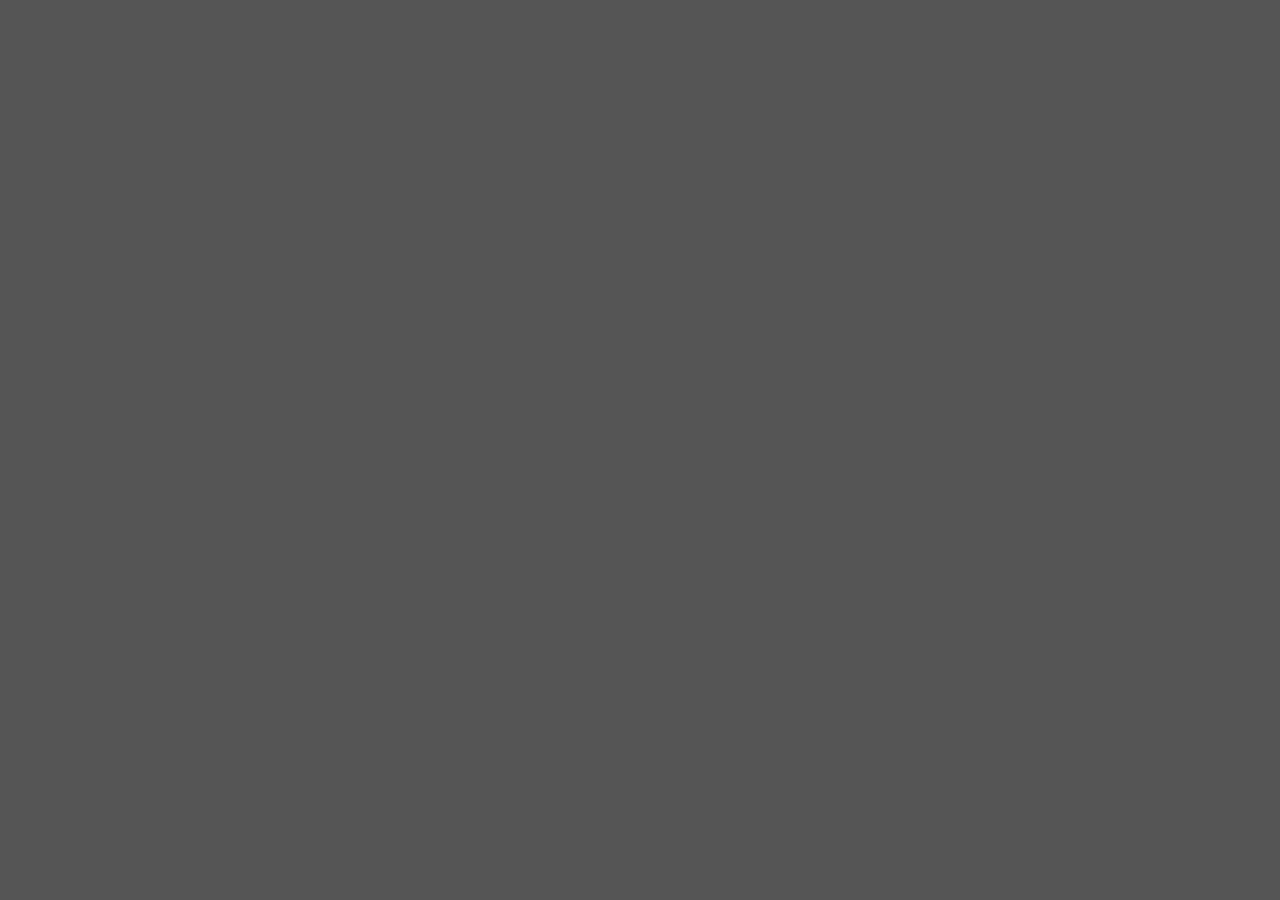
==== index.html @ daa873f2 "Add files via upload" ====
<!DOCTYPE html>
<html lang="en">
<head>
  <meta charset="UTF-8" />
  <meta name="viewport" content="width=device-width, initial-scale=1.0" />
  <title>Next Page</title>
  <link rel="stylesheet" href="css/next.css" />
</head>
<body>
  <div class="scene">
    <!-- Cổng -->
    <div class="gate left"></div>
    <div class="gate right"></div>

    <!-- Flash transition -->
    <div class="flash-transition"></div>

    <!-- Robot và Chat -->
    <div class="robot"></div>
  </div>

  <script src="js/next.js"></script>
</body>
</html>
---- css/next.css ----
/* next.css */
body {
  margin: 0;
  padding: 0;
  background-color: #212121;
  font-family: 'Playfair Display', serif;
}

.scene {
  position: relative;
  width: 100vw;
  height: 100vh;
  overflow: hidden;
}

.gate {
  position: absolute;
  top: 50%;
  width: 50vw;
  height: 100%;
  background-color: #555;
  z-index: 1;
  transform: translateY(-50%);
}

.gate.left {
  left: 0;
  transform-origin: left center;
}

.gate.right {
  right: 0;
  transform-origin: right center;
}

.gate.open {
  animation: openGate 3s forwards;
}

@keyframes openGate {
  0% { transform: translateY(-50%) scaleX(1); }
  100% { transform: translateY(-50%) scaleX(0); }
}

.flash-transition {
  position: absolute;
  top: 0;
  left: 0;
  width: 100%;
  height: 100%;
  background: rgba(255, 255, 255, 0.8);
  opacity: 0;
  transition: opacity 2s ease-in-out;
  z-index: 2;
}

.flash-transition.flash-out {
  opacity: 1;
}

.robot {
  position: absolute;
  bottom: 0;
  left: 50%;
  transform: translateX(-50%);
  width: 150px;
  height: 300px;
  background: #ddd;
  border-radius: 20px;
  display: none;
  z-index: 3;
  animation: robotAppearance 3s forwards;
}

@keyframes robotAppearance {
  0% { transform: translateX(-50%) translateY(100px); opacity: 0; }
  100% { transform: translateX(-50%) translateY(0); opacity: 1; }
}

.robot .face {
  position: absolute;
  top: 30%;
  left: 50%;
  transform: translateX(-50%);
  width: 60px;
  height: 60px;
  background: #fff;
  border-radius: 50%;
}

.robot .eyes {
  position: absolute;
  top: 50%;
  left: 50%;
  transform: translateX(-50%) translateY(-50%);
  display: flex;
  gap: 10px;
}

.robot .eye {
  width: 10px;
  height: 10px;
  background: #000;
  border-radius: 50%;
}

.robot .mouth {
  position: absolute;
  bottom: 10%;
  left: 50%;
  transform: translateX(-50%);
  width: 30px;
  height: 10px;
  background: #f00;
  border-radius: 10px;
}

.chat-bubble {
  position: absolute;
  top: -50px;
  left: 100%;
  transform: translateX(20px);
  background: #eee;
  padding: 10px;
  border-radius: 10px;
  font-size: 16px;
  max-width: 200px;
  z-index: 4;
  animation: chatBubbleIn 2s forwards;
}

@keyframes chatBubbleIn {
  0% { opacity: 0; transform: translateX(20px) translateY(10px); }
  100% { opacity: 1; transform: translateX(20px) translateY(0); }
}
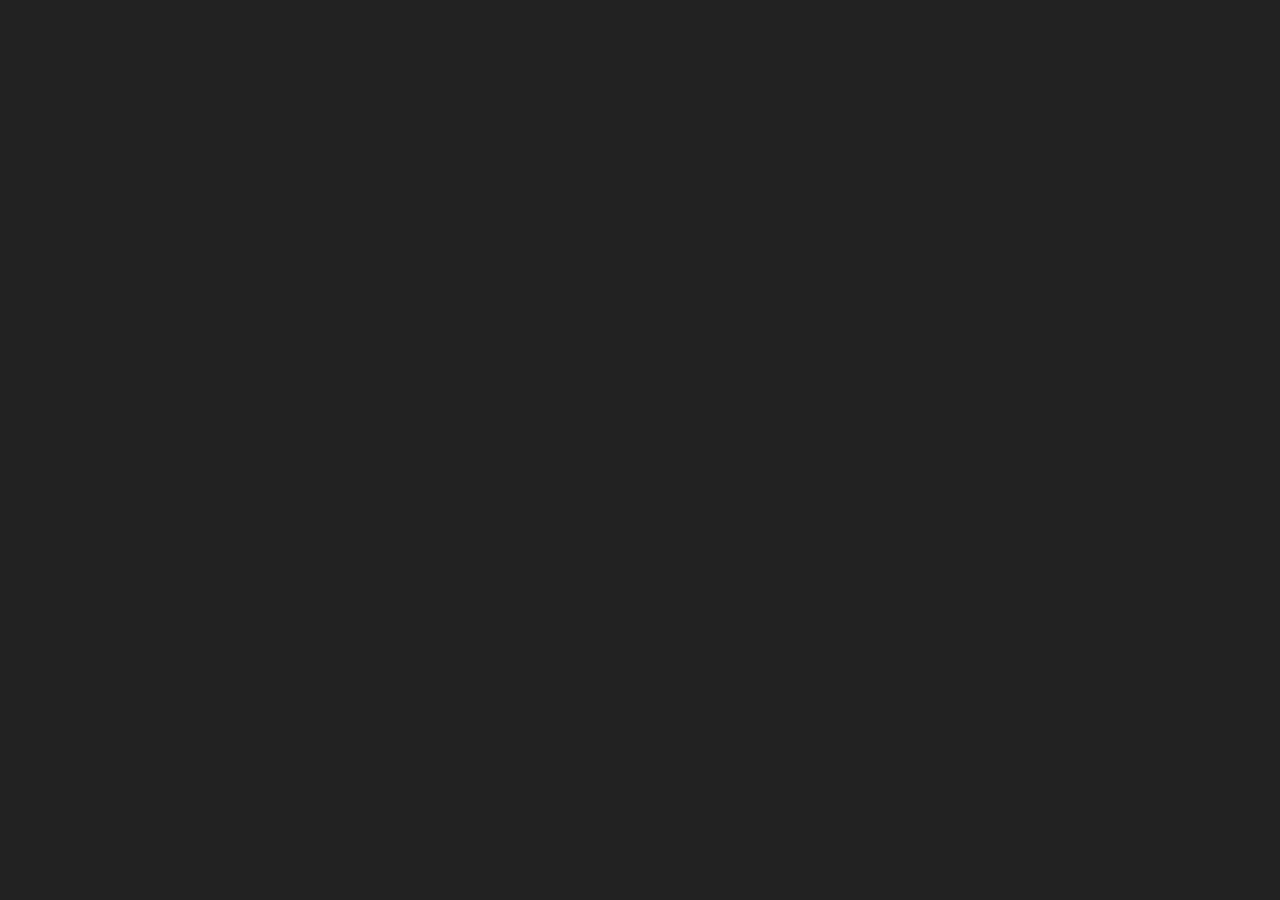
==== commit aa023c83: "Add files via upload" ====
--- a/index.html
+++ b/index.html
@@ -1,24 +1,19 @@
 <!DOCTYPE html>
 <html lang="en">
 <head>
-  <meta charset="UTF-8" />
-  <meta name="viewport" content="width=device-width, initial-scale=1.0" />
-  <title>Next Page</title>
-  <link rel="stylesheet" href="css/next.css" />
+  <meta charset="UTF-8">
+  <meta name="viewport" content="width=device-width, initial-scale=1.0">
+  <title>Robot Home</title>
+  <link rel="stylesheet" href="style.css">
 </head>
 <body>
-  <div class="scene">
-    <!-- Cổng -->
-    <div class="gate left"></div>
-    <div class="gate right"></div>
-
-    <!-- Flash transition -->
-    <div class="flash-transition"></div>
-
-    <!-- Robot và Chat -->
-    <div class="robot"></div>
+  <div class="container">
+    <div id="gate" class="gate"></div>
+    <div id="robot" class="robot">
+      <div id="chatBubble" class="chat-bubble"></div>
+    </div>
   </div>
 
-  <script src="js/next.js"></script>
+  <script src="script.js"></script>
 </body>
 </html>
--- a/style.css
+++ b/style.css
@@ -0,0 +1,75 @@
+body {
+  margin: 0;
+  padding: 0;
+  background: #222222;
+  font-family: 'Arial', sans-serif;
+  display: flex;
+  justify-content: center;
+  align-items: center;
+  height: 100vh;
+  overflow: hidden;
+  color: white;
+}
+
+.container {
+  position: relative;
+  width: 100%;
+  height: 100%;
+  text-align: center;
+}
+
+.gate {
+  width: 200px;
+  height: 400px;
+  background-color: #555;
+  border-radius: 20px;
+  position: absolute;
+  top: 20%;
+  left: 50%;
+  transform: translateX(-50%);
+  opacity: 0;
+  animation: gateAnimation 3s forwards;
+}
+
+@keyframes gateAnimation {
+  0% { opacity: 0; }
+  50% { opacity: 1; }
+  100% { opacity: 0; }
+}
+
+.robot {
+  width: 100px;
+  height: 150px;
+  background-color: #777;
+  border-radius: 10px;
+  position: absolute;
+  top: 50%;
+  left: 50%;
+  transform: translate(-50%, -50%);
+  opacity: 0;
+  animation: robotAnimation 4s forwards;
+}
+
+@keyframes robotAnimation {
+  0% { opacity: 0; transform: translate(-50%, 0); }
+  100% { opacity: 1; transform: translate(-50%, -50%); }
+}
+
+.chat-bubble {
+  width: 200px;
+  padding: 15px;
+  background-color: #333;
+  border-radius: 10px;
+  position: absolute;
+  top: -70px;
+  left: 50%;
+  transform: translateX(-50%);
+  opacity: 0;
+  animation: bubbleAnimation 3s forwards;
+}
+
+@keyframes bubbleAnimation {
+  0% { opacity: 0; }
+  50% { opacity: 1; }
+  100% { opacity: 0; }
+}
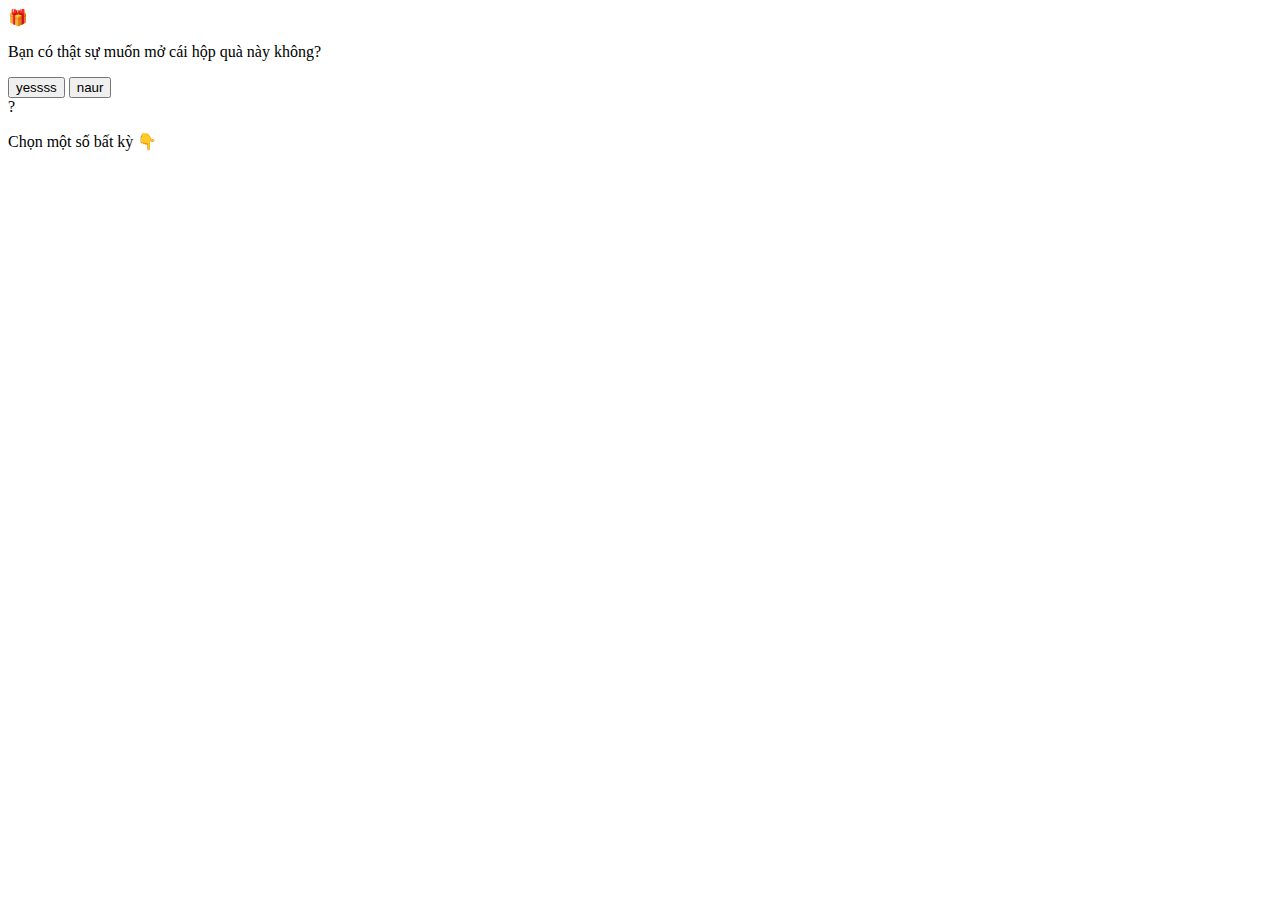
==== commit 5ecf3c19: "Update index.html" ====
--- a/index.html
+++ b/index.html
@@ -1,19 +1,39 @@
 <!DOCTYPE html>
-<html lang="en">
+<html lang="vi">
 <head>
-  <meta charset="UTF-8">
-  <meta name="viewport" content="width=device-width, initial-scale=1.0">
-  <title>Robot Home</title>
-  <link rel="stylesheet" href="style.css">
+  <meta charset="UTF-8" />
+  <meta name="viewport" content="width=device-width, initial-scale=1.0"/>
+  <title>🎁 Hộp quà bí ẩn</title>
+  <link rel="stylesheet" href="css/style.css" />
 </head>
 <body>
-  <div class="container">
-    <div id="gate" class="gate"></div>
-    <div id="robot" class="robot">
-      <div id="chatBubble" class="chat-bubble"></div>
+
+  <!-- 🎁 Hộp quà chính -->
+  <div class="gift bounce" id="giftBox">🎁</div>
+
+  <!-- ❓ Popup xác nhận -->
+  <div class="popup hidden" id="popup">
+    <p>Bạn có thật sự muốn mở cái hộp quà này không?</p>
+    <div class="buttons">
+      <button id="yesBtn">yessss</button>
+      <button id="noBtn">naur</button>
     </div>
   </div>
 
-  <script src="script.js"></script>
+  <!-- ❓ Dấu hỏi nhỏ -->
+  <div class="question-mark hidden" id="questionMark">?</div>
+
+  <!-- 🎮 Minigame chọn số -->
+  <div class="minigame hidden" id="minigame">
+    <p>Chọn một số bất kỳ 👇</p>
+    <div class="number-grid" id="numberGrid"></div>
+    <p id="resultText"></p>
+  </div>
+
+  <!-- 🌸 Canvas hoa rơi -->
+  <canvas class="petalCanvas"></canvas>
+
+  <script src="js/petals.js"></script>
+  <script src="js/script.js"></script>
 </body>
 </html>
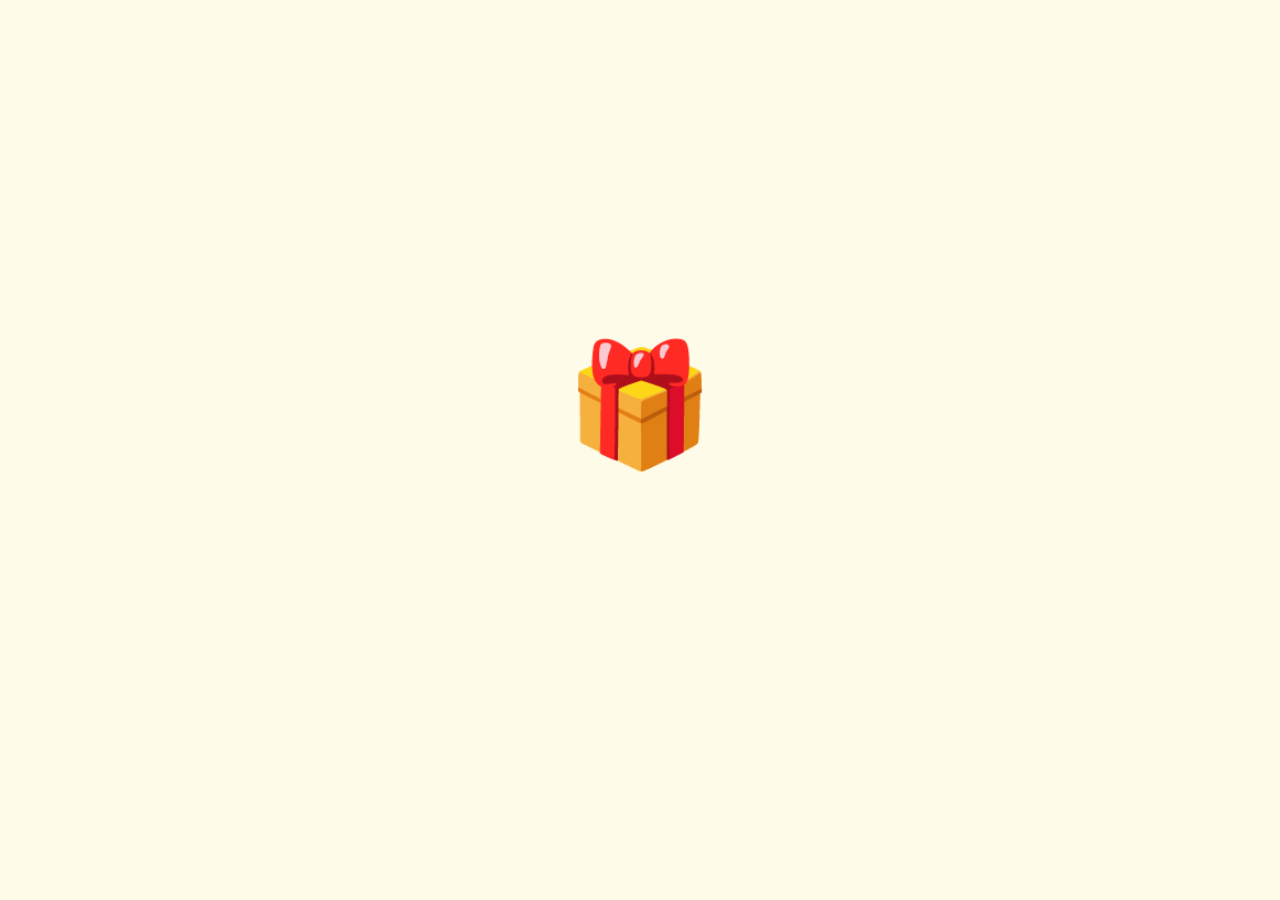
==== commit 7c89c734: "Update index.html" ====
--- a/index.html
+++ b/index.html
@@ -5,6 +5,10 @@
   <meta name="viewport" content="width=device-width, initial-scale=1.0"/>
   <title>🎁 Hộp quà bí ẩn</title>
   <link rel="stylesheet" href="css/style.css" />
+  <link href="https://fonts.googleapis.com/css2?family=Itim&display=swap" rel="stylesheet">
+  <link rel="stylesheet" href="css/style.css" />
+</head>
+
 </head>
 <body>
 
--- a/css/style.css
+++ b/css/style.css
@@ -0,0 +1,90 @@
+body {
+  margin: 0;
+  padding: 0;
+  font-family: 'Quicksand', sans-serif;
+  background: #fffbe9;
+  overflow: hidden;
+}
+
+.gift {
+  font-size: 120px;
+  cursor: pointer;
+  position: absolute;
+  left: 50%;
+  top: 45%;
+  transform: translate(-50%, -50%);
+  transition: transform 0.4s;
+}
+
+.bounce {
+  animation: bounce 1s infinite;
+}
+
+@keyframes bounce {
+  0%, 100% { transform: translate(-50%, -50%) scale(1); }
+  50% { transform: translate(-50%, -55%) scale(1.1); }
+}
+
+.popup, .minigame {
+  position: absolute;
+  top: 55%;
+  left: 50%;
+  transform: translate(-50%, -50%);
+  background: #fff0f5;
+  padding: 30px;
+  border-radius: 20px;
+  text-align: center;
+  box-shadow: 0 0 20px rgba(0,0,0,0.1);
+  z-index: 10;
+}
+
+.popup .buttons button {
+  margin: 10px;
+  padding: 10px 25px;
+  font-size: 1rem;
+  border-radius: 12px;
+  border: none;
+  cursor: pointer;
+  background-color: #ffc0cb;
+  transition: 0.3s;
+}
+
+.question-mark {
+  position: absolute;
+  bottom: 15px;
+  right: 20px;
+  font-size: 24px;
+  cursor: pointer;
+  z-index: 10;
+}
+
+.number-grid {
+  display: grid;
+  grid-template-columns: repeat(6, 50px);
+  gap: 10px;
+  justify-content: center;
+  margin: 15px 0;
+}
+
+.number-grid button {
+  padding: 10px;
+  font-size: 1rem;
+  border: none;
+  border-radius: 10px;
+  background: #ffecec;
+  cursor: pointer;
+  transition: 0.2s;
+}
+
+.hidden {
+  display: none;
+}
+
+.petalCanvas {
+  position: fixed;
+  top: 0; left: 0;
+  width: 100vw;
+  height: 100vh;
+  pointer-events: none;
+  z-index: 0;
+}
--- a/css/style.css
+++ b/css/style.css
@@ -0,0 +1,90 @@
+body {
+  margin: 0;
+  padding: 0;
+  font-family: 'Quicksand', sans-serif;
+  background: #fffbe9;
+  overflow: hidden;
+}
+
+.gift {
+  font-size: 120px;
+  cursor: pointer;
+  position: absolute;
+  left: 50%;
+  top: 45%;
+  transform: translate(-50%, -50%);
+  transition: transform 0.4s;
+}
+
+.bounce {
+  animation: bounce 1s infinite;
+}
+
+@keyframes bounce {
+  0%, 100% { transform: translate(-50%, -50%) scale(1); }
+  50% { transform: translate(-50%, -55%) scale(1.1); }
+}
+
+.popup, .minigame {
+  position: absolute;
+  top: 55%;
+  left: 50%;
+  transform: translate(-50%, -50%);
+  background: #fff0f5;
+  padding: 30px;
+  border-radius: 20px;
+  text-align: center;
+  box-shadow: 0 0 20px rgba(0,0,0,0.1);
+  z-index: 10;
+}
+
+.popup .buttons button {
+  margin: 10px;
+  padding: 10px 25px;
+  font-size: 1rem;
+  border-radius: 12px;
+  border: none;
+  cursor: pointer;
+  background-color: #ffc0cb;
+  transition: 0.3s;
+}
+
+.question-mark {
+  position: absolute;
+  bottom: 15px;
+  right: 20px;
+  font-size: 24px;
+  cursor: pointer;
+  z-index: 10;
+}
+
+.number-grid {
+  display: grid;
+  grid-template-columns: repeat(6, 50px);
+  gap: 10px;
+  justify-content: center;
+  margin: 15px 0;
+}
+
+.number-grid button {
+  padding: 10px;
+  font-size: 1rem;
+  border: none;
+  border-radius: 10px;
+  background: #ffecec;
+  cursor: pointer;
+  transition: 0.2s;
+}
+
+.hidden {
+  display: none;
+}
+
+.petalCanvas {
+  position: fixed;
+  top: 0; left: 0;
+  width: 100vw;
+  height: 100vh;
+  pointer-events: none;
+  z-index: 0;
+}
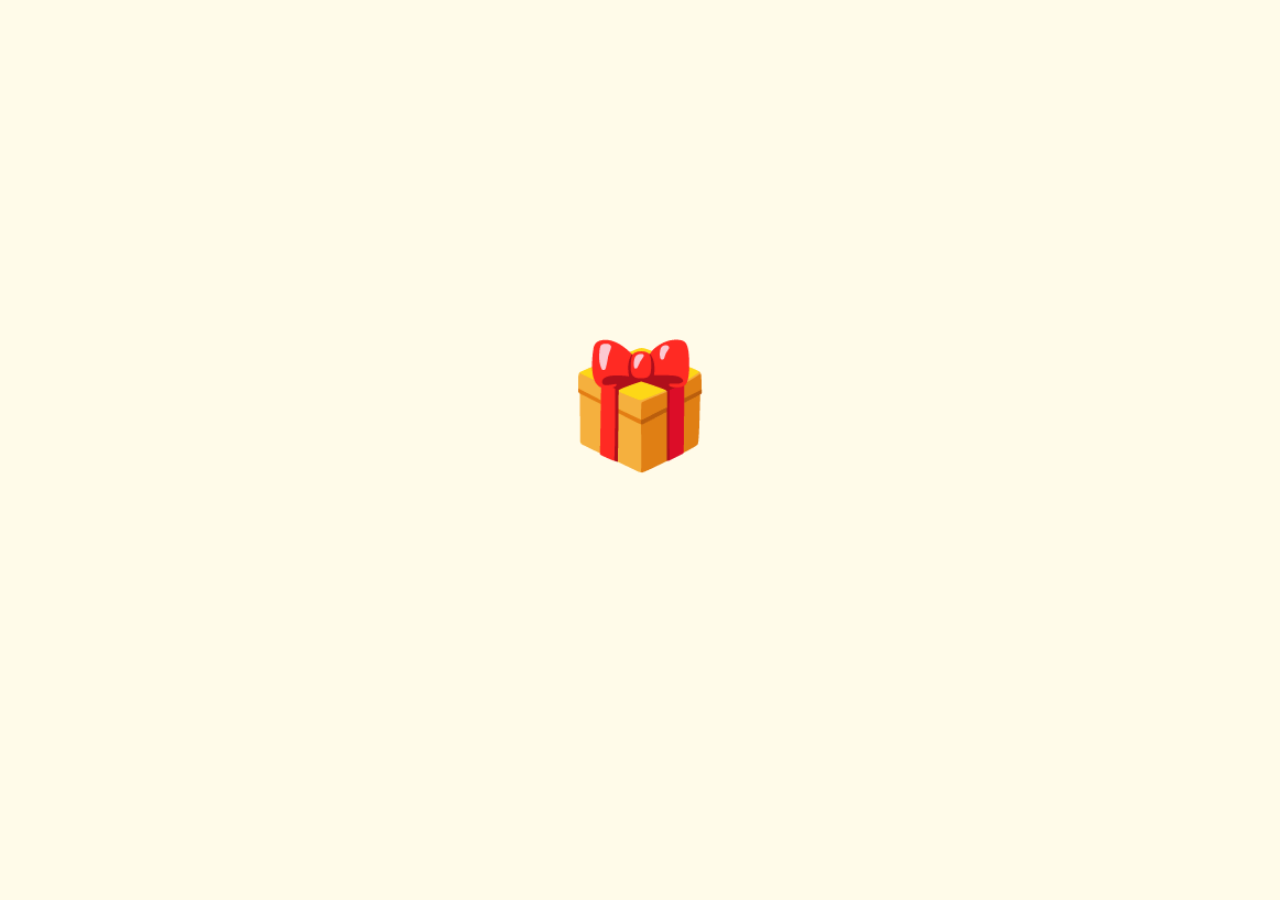
==== commit 664935c4: "Update index.html" ====
--- a/index.html
+++ b/index.html
@@ -6,7 +6,6 @@
   <title>🎁 Hộp quà bí ẩn</title>
   <link rel="stylesheet" href="css/style.css" />
   <link href="https://fonts.googleapis.com/css2?family=Itim&display=swap" rel="stylesheet">
-  <link rel="stylesheet" href="css/style.css" />
 </head>
 
 </head>
@@ -29,10 +28,15 @@
 
   <!-- 🎮 Minigame chọn số -->
   <div class="minigame hidden" id="minigame">
-    <p>Chọn một số bất kỳ 👇</p>
-    <div class="number-grid" id="numberGrid"></div>
-    <p id="resultText"></p>
+  <div class="minigame-header" id="minigameHeader">
+    🎮 Minigame
+    <button id="closeMinigame">✖️</button>
   </div>
+  <p>Chọn một số bất kỳ 👇</p>
+  <div class="number-grid" id="numberGrid"></div>
+  <p id="resultText"></p>
+</div>
+
 
   <!-- 🌸 Canvas hoa rơi -->
   <canvas class="petalCanvas"></canvas>
--- a/css/style.css
+++ b/css/style.css
@@ -53,8 +53,11 @@
   position: absolute;
   bottom: 15px;
   right: 20px;
-  font-size: 24px;
+  font-size: 32px;
+  color: #ff4081;
+  font-weight: bold;
   cursor: pointer;
+  text-shadow: 0 0 6px #ff80ab;
   z-index: 10;
 }
 
@@ -88,3 +91,22 @@
   pointer-events: none;
   z-index: 0;
 }
+
+.popup {
+  animation: scaleIn 0.4s ease;
+}
+
+@keyframes scaleIn {
+  0% {
+    transform: scale(0.6) translate(-50%, -50%);
+    opacity: 0;
+  }
+  100% {
+    transform: scale(1) translate(-50%, -50%);
+    opacity: 1;
+  }
+}
+
+body, button, p, h1, h2, h3 {
+  font-family: 'Itim', cursive;
+}
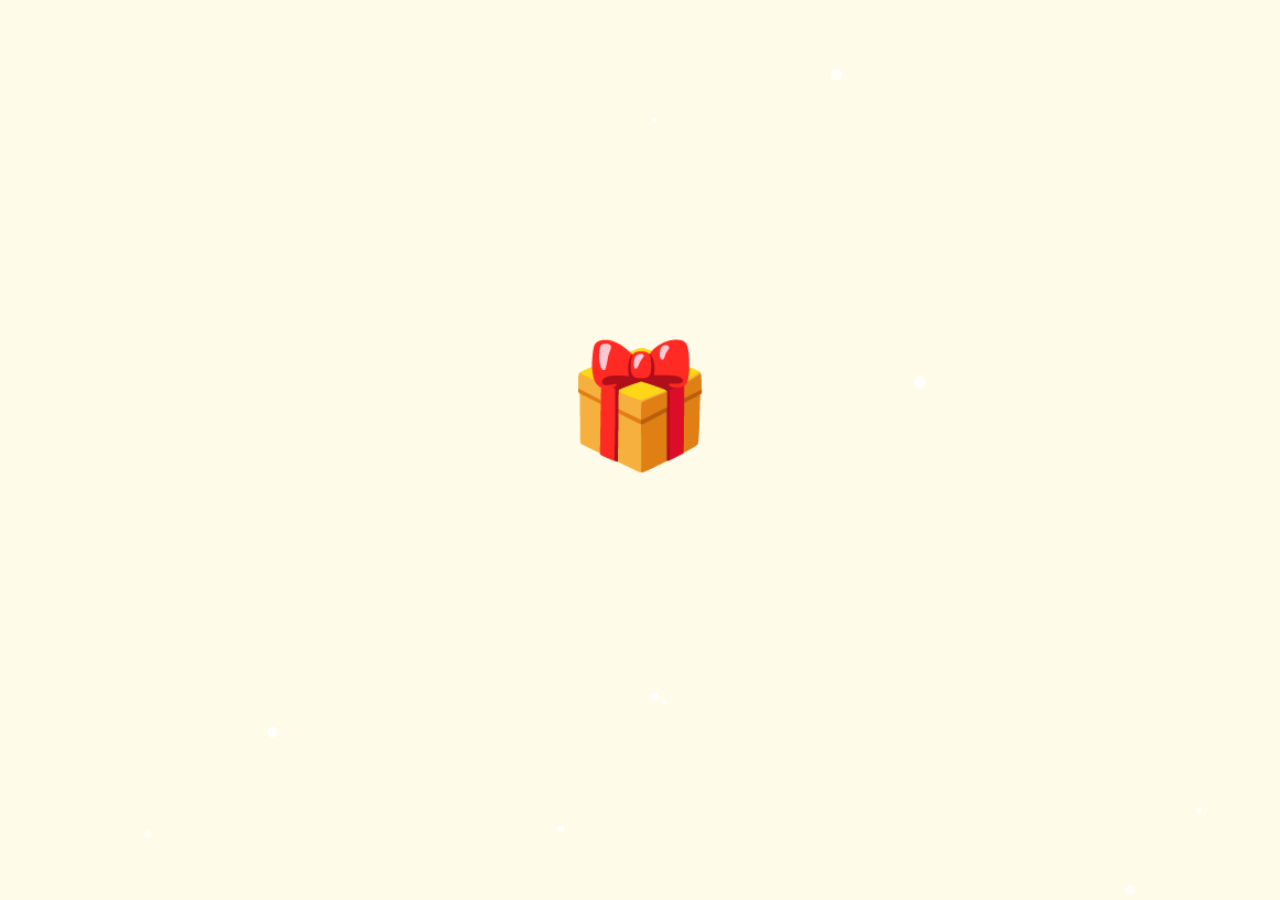
==== commit 265ae000: "Update index.html" ====
--- a/index.html
+++ b/index.html
@@ -8,7 +8,6 @@
   <link href="https://fonts.googleapis.com/css2?family=Itim&display=swap" rel="stylesheet">
 </head>
 
-</head>
 <body>
 
   <!-- 🎁 Hộp quà chính -->
@@ -28,18 +27,24 @@
 
   <!-- 🎮 Minigame chọn số -->
   <div class="minigame hidden" id="minigame">
-  <div class="minigame-header" id="minigameHeader">
-    🎮 Minigame
-    <button id="closeMinigame">✖️</button>
+    <div class="minigame-header" id="minigameHeader">
+      🎮 Minigame
+      <button id="closeMinigame">✖️</button>
+    </div>
+    <p>Chọn một số bất kỳ 👇</p>
+    <div class="number-grid" id="numberGrid"></div>
+    <p id="resultText"></p>
   </div>
-  <p>Chọn một số bất kỳ 👇</p>
-  <div class="number-grid" id="numberGrid"></div>
-  <p id="resultText"></p>
-</div>
-
 
   <!-- 🌸 Canvas hoa rơi -->
   <canvas class="petalCanvas"></canvas>
+
+  <!-- 🖼️ Viewer khi zoom ảnh -->
+  <div id="imageViewer">
+    <img id="viewerImg" />
+    <button id="closeViewer">↩</button>
+    <a id="downloadBtn" download>⬇</a>
+  </div>
 
   <script src="js/petals.js"></script>
   <script src="js/script.js"></script>
--- a/css/style.css
+++ b/css/style.css
@@ -110,3 +110,116 @@
 body, button, p, h1, h2, h3 {
   font-family: 'Itim', cursive;
 }
+
+.minigame {
+  transition: transform 0.2s ease;
+  user-select: none;
+}
+
+.minigame-header {
+  display: flex;
+  justify-content: space-between;
+  align-items: center;
+  font-weight: bold;
+  margin-bottom: 10px;
+  background: #ffc1e3;
+  padding: 5px 10px;
+  border-radius: 12px;
+  cursor: move;
+}
+
+#closeMinigame {
+  border: none;
+  background: none;
+  font-size: 18px;
+  cursor: pointer;
+}
+
+.petalCanvas {
+    position: fixed;
+    top: 0;
+    left: 0;
+    pointer-events: none;
+    z-index: 9999;
+}
+
+@keyframes floating {
+  0% {
+    transform: translate(-50%, -50%) translateY(0);
+  }
+  50% {
+    transform: translate(-50%, -50%) translateY(-15px);
+  }
+  100% {
+    transform: translate(-50%, -50%) translateY(0);
+  }
+}
+
+.floating-msg {
+  animation: floating 3s ease-in-out infinite;
+}
+
+.gallery {
+  margin-top: 30px;
+  display: flex;
+  justify-content: center;
+  gap: 15px;
+  flex-wrap: wrap;
+  position: relative;
+  z-index: 998;
+}
+
+.gallery-thumb {
+  width: 120px;
+  height: auto;
+  cursor: pointer;
+  border-radius: 10px;
+  transition: transform 0.3s ease;
+  box-shadow: 0 0 8px rgba(0,0,0,0.1);
+}
+
+.gallery-thumb:hover {
+  transform: scale(1.1);
+}
+
+/* Zoom viewer */
+#imageViewer {
+  position: fixed;
+  top: 0;
+  left: 0;
+  width: 100%;
+  height: 100%;
+  background: rgba(0,0,0,0.85);
+  display: none;
+  align-items: center;
+  justify-content: center;
+  flex-direction: column;
+  z-index: 1000;
+}
+
+#imageViewer img {
+  max-width: 80%;
+  max-height: 70%;
+  border-radius: 10px;
+  margin-bottom: 20px;
+  box-shadow: 0 0 15px rgba(255,255,255,0.5);
+}
+
+#closeViewer, #downloadBtn {
+  background: #fff;
+  border: none;
+  font-size: 1.5rem;
+  margin: 5px 10px;
+  padding: 10px 15px;
+  border-radius: 10px;
+  cursor: pointer;
+  transition: background 0.3s;
+}
+
+#closeViewer:hover, #downloadBtn:hover {
+  background: #ffe6f0;
+}
+
+* {
+  user-select: none; 
+}
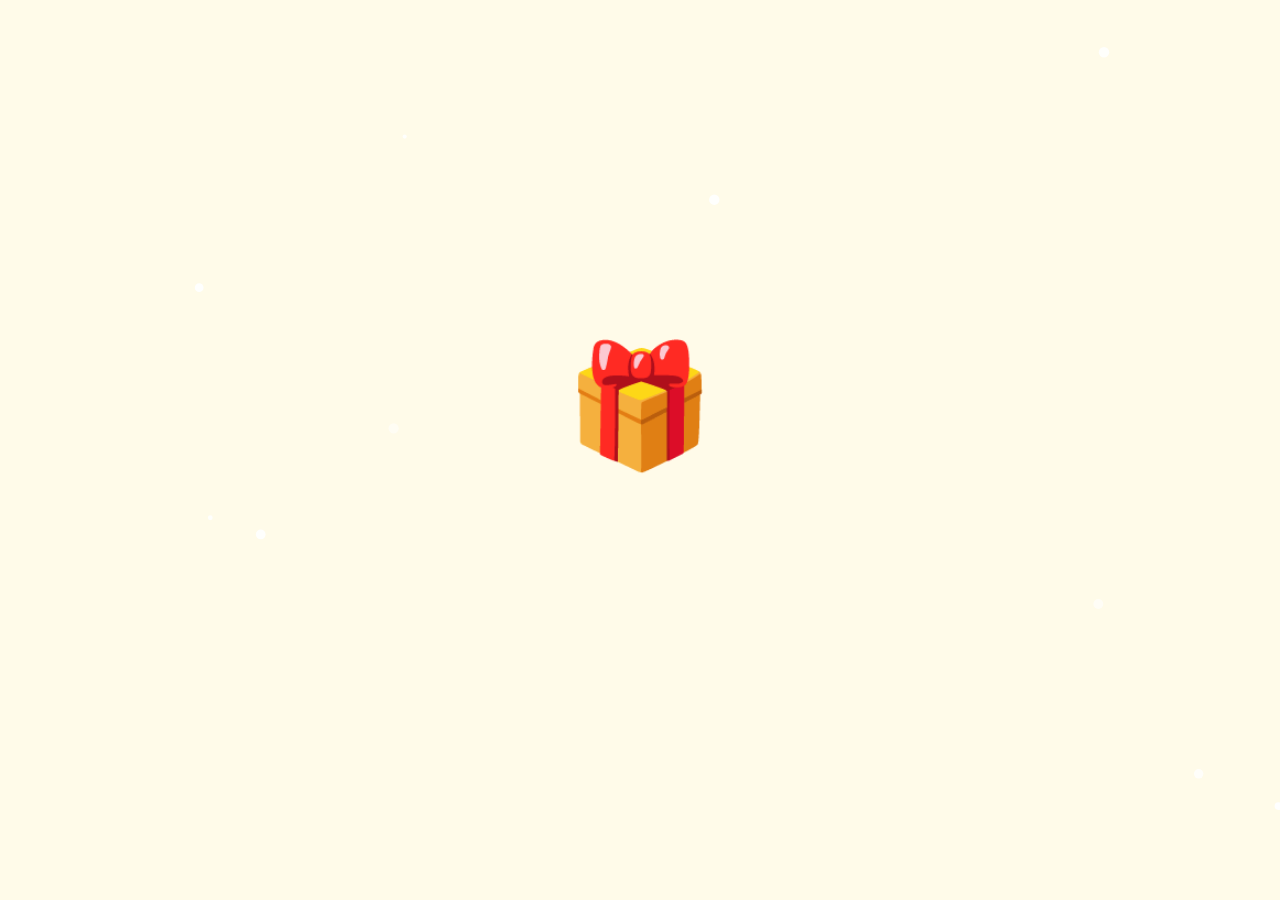
==== commit 58ea6679: "Update index.html" ====
--- a/index.html
+++ b/index.html
@@ -3,7 +3,7 @@
 <head>
   <meta charset="UTF-8" />
   <meta name="viewport" content="width=device-width, initial-scale=1.0"/>
-  <title>🎁 Hộp quà bí ẩn</title>
+  <title>🎁 Startup</title>
   <link rel="stylesheet" href="css/style.css" />
   <link href="https://fonts.googleapis.com/css2?family=Itim&display=swap" rel="stylesheet">
 </head>
--- a/css/style.css
+++ b/css/style.css
@@ -156,70 +156,192 @@
 }
 
 .floating-msg {
-  animation: floating 3s ease-in-out infinite;
+  animation: floaty 3s ease-in-out infinite;
+  font-family: 'Itim', cursive;
+  text-align: center;
+  color: #ff69b4;
+}
+
+@keyframes floaty {
+  0%, 100% {
+    transform: translate(-50%, -50%) translateY(0);
+  }
+  50% {
+    transform: translate(-50%, -50%) translateY(-10px);
+  }
 }
 
 .gallery {
-  margin-top: 30px;
   display: flex;
   justify-content: center;
+  flex-wrap: wrap;
+  margin-top: 30px;
   gap: 15px;
-  flex-wrap: wrap;
-  position: relative;
-  z-index: 998;
 }
 
 .gallery-thumb {
   width: 120px;
-  height: auto;
-  cursor: pointer;
-  border-radius: 10px;
-  transition: transform 0.3s ease;
-  box-shadow: 0 0 8px rgba(0,0,0,0.1);
-}
-
+  height: 120px;
+  object-fit: cover;
+  border-radius: 12px;
+  box-shadow: 0 2px 8px rgba(0,0,0,0.2);
+  cursor: pointer;
+  transition: transform 0.2s ease;
+}
 .gallery-thumb:hover {
   transform: scale(1.1);
 }
 
-/* Zoom viewer */
 #imageViewer {
   position: fixed;
   top: 0;
   left: 0;
-  width: 100%;
-  height: 100%;
+  width: 100vw;
+  height: 100vh;
   background: rgba(0,0,0,0.85);
   display: none;
+  justify-content: center;
   align-items: center;
-  justify-content: center;
   flex-direction: column;
   z-index: 1000;
 }
 
-#imageViewer img {
-  max-width: 80%;
-  max-height: 70%;
-  border-radius: 10px;
+#imageViewer.active {
+  display: flex;
+}
+
+#viewerImg {
+  max-width: 90vw;
+  max-height: 80vh;
+  border-radius: 20px;
   margin-bottom: 20px;
-  box-shadow: 0 0 15px rgba(255,255,255,0.5);
-}
-
-#closeViewer, #downloadBtn {
+}
+
+#closeViewer,
+#downloadBtn {
   background: #fff;
   border: none;
-  font-size: 1.5rem;
-  margin: 5px 10px;
-  padding: 10px 15px;
-  border-radius: 10px;
-  cursor: pointer;
-  transition: background 0.3s;
-}
-
-#closeViewer:hover, #downloadBtn:hover {
-  background: #ffe6f0;
-}
+  font-size: 1.2rem;
+  padding: 8px 16px;
+  margin: 5px;
+  border-radius: 8px;
+  cursor: pointer;
+}
+
+#popup {
+  position: relative;
+}
+
+#yesBtn {
+  z-index: 1000;
+}
+
 
 * {
-  user-select: none; 
-}
+  -webkit-user-select: none;
+  -moz-user-select: none;
+  -ms-user-select: none;
+  user-select: none;
+
+  -webkit-touch-callout: none;
+  -webkit-tap-highlight-color: transparent;
+}
+
+html, body {
+  -webkit-user-drag: none;
+  touch-action: manipulation;
+  user-select: none;
+}
+
+button, a, div, span {
+  -webkit-user-select: none;
+  user-select: none;
+  -webkit-tap-highlight-color: transparent;
+}
+
+/* Responsive for Mobile Devices */
+@media (max-width: 768px) {
+  /* Popup */
+  .popup, .minigame {
+    padding: 20px;
+    width: 90%;
+  }
+
+  /* Chữ trong popup */
+  .popup .buttons button {
+    font-size: 0.9rem;
+  }
+
+  /* Gallery: Hiển thị ảnh lớn hơn trên desktop và nhỏ hơn trên mobile */
+  .gallery-thumb {
+    width: 100px;
+    height: 100px;
+  }
+
+  /* Gallery: Tăng kích thước hình ảnh khi hover */
+  .gallery-thumb:hover {
+    transform: scale(1.15);
+  }
+
+  /* Birthday message: Rộng hơn thay vì dài ra */
+  .floating-msg {
+    font-size: 0.2rem;
+    max-width: 200vw;
+    word-wrap: break-word;
+    text-align: left;
+  }
+
+  /* Cải thiện kích thước số trong minigame */
+  .number-grid button {
+    font-size: 0.9rem;
+    padding: 8px;
+  }
+
+  /* Chỉnh sửa font-size cho phần title trong minigame */
+  .minigame-header {
+    font-size: 1rem;
+  }
+}
+
+/* Responsive for Extra Small Devices */
+@media (max-width: 480px) {
+
+  /* Popup nhỏ hơn nữa */
+  .popup, .minigame {
+    padding: 15px;
+    width: 90%;
+  }
+
+  /* Button nhỏ hơn trên màn hình di động */
+  .popup .buttons button {
+    font-size: 0.8rem;
+  }
+
+  /* Gallery cho màn hình cực nhỏ */
+  .gallery-thumb {
+    width: 100px;
+    height: 100px;
+  }
+
+  /* Tăng kích thước hình ảnh khi hover trên mobile */
+  .gallery-thumb:hover {
+    transform: scale(1.2);
+  }
+
+  /* Giới hạn chiều rộng của lời chúc trên mobile */
+  .floating-msg {
+    font-size: 0.2rem;
+    max-width: 200vw;
+  }
+
+  /* Sửa lại font-size của số trong minigame */
+  .number-grid button {
+    font-size: 0.8rem;
+    padding: 6px;
+  }
+
+  /* Cải thiện tiêu đề của minigame */
+  .minigame-header {
+    font-size: 0.9rem;
+  }
+}
